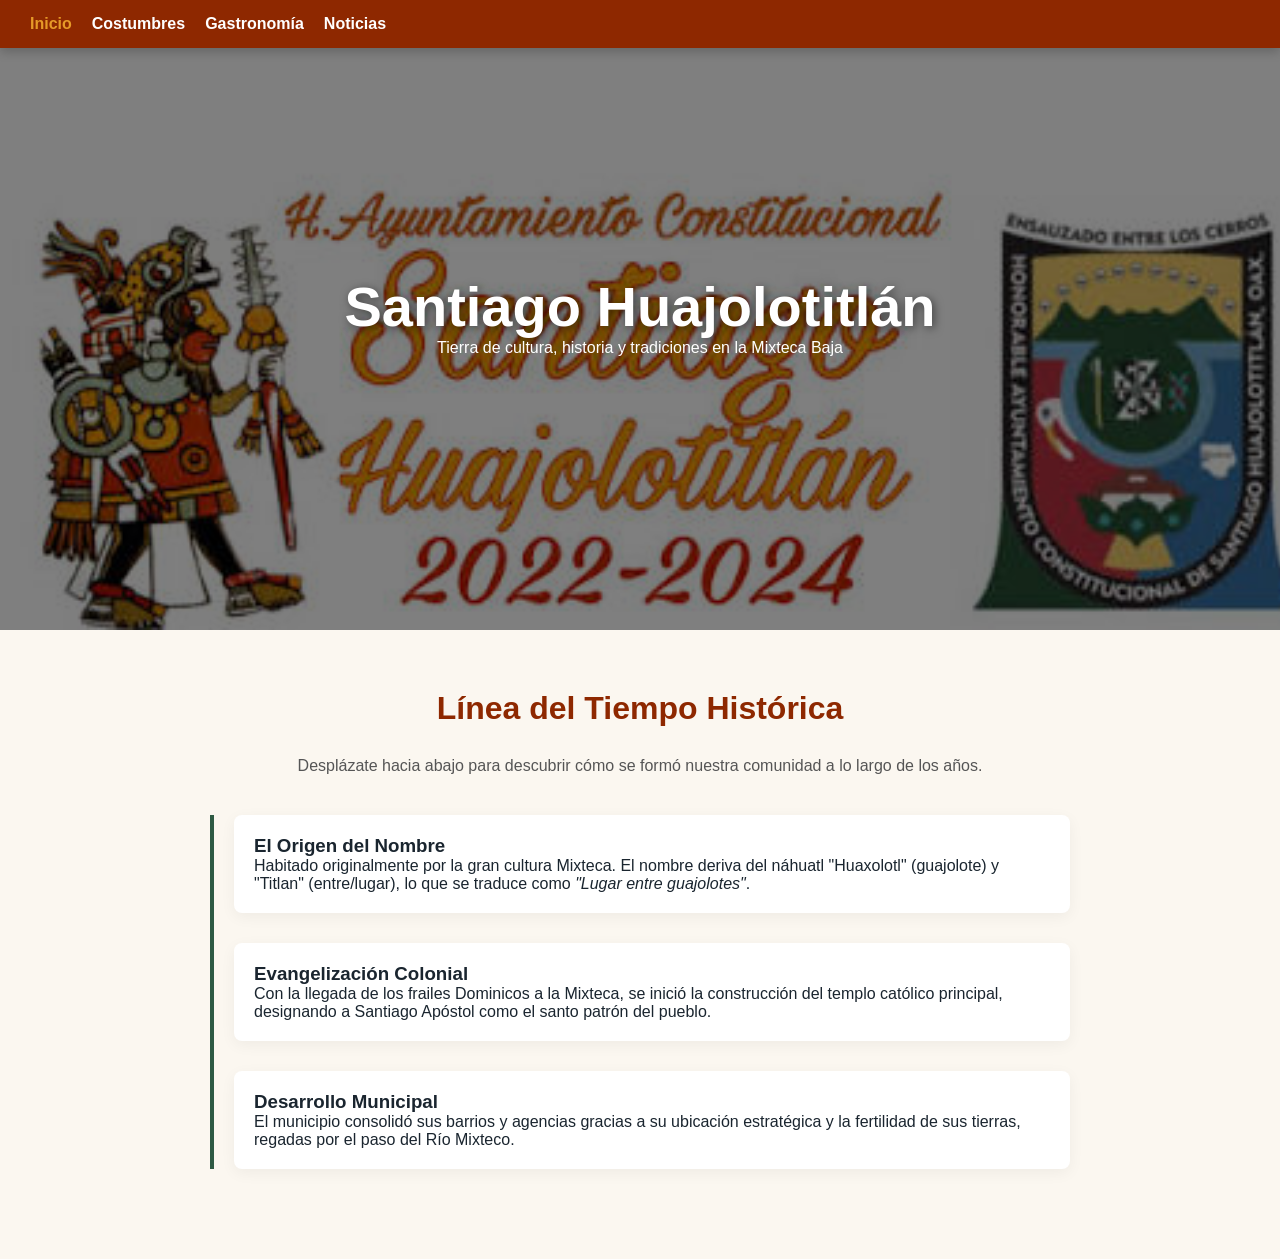
==== index.html @ 7489a3fb "Add files via upload" ====
<!DOCTYPE html>
<html lang="es">
<head>
    <meta charset="UTF-8">
    <meta name="viewport" content="width=device-width, initial-scale=1.0">
    <title>Santiago Huajolotitlán - Inicio</title>
    <link rel="stylesheet" href="inicio.css">
</head>
<body>
    <nav class="navbar">
        <ul class="nav-links">
            <li><a href="index.html" class="active">Inicio</a></li>
            <li><a href="costumbres.html">Costumbres</a></li>
            <li><a href="gastronomia.html">Gastronomía</a></li>
            <li><a href="noticias.html">Noticias</a></li>
        </ul>
    </nav>

    <header class="hero">
        <div class="hero-content">
            <h1>Santiago Huajolotitlán</h1>
            <p>Tierra de cultura, historia y tradiciones en la Mixteca Baja</p>
        </div>
    </header>

    <main class="container">
        <h2>Línea del Tiempo Histórica</h2>
        <p class="intro-text">Desplázate hacia abajo para descubrir cómo se formó nuestra comunidad a lo largo de los años.</p>
        
        <div class="timeline">
            <div class="timeline-item">
                <h3>El Origen del Nombre</h3>
                <p>Habitado originalmente por la gran cultura Mixteca. El nombre deriva del náhuatl "Huaxolotl" (guajolote) y "Titlan" (entre/lugar), lo que se traduce como <em>"Lugar entre guajolotes"</em>.</p>
            </div>
            <div class="timeline-item">
                <h3>Evangelización Colonial</h3>
                <p>Con la llegada de los frailes Dominicos a la Mixteca, se inició la construcción del templo católico principal, designando a Santiago Apóstol como el santo patrón del pueblo.</p>
            </div>
            <div class="timeline-item">
                <h3>Desarrollo Municipal</h3>
                <p>El municipio consolidó sus barrios y agencias gracias a su ubicación estratégica y la fertilidad de sus tierras, regadas por el paso del Río Mixteco.</p>
            </div>
        </div>
    </main>

    <script src="inicio.js"></script>
</body>
</html>
---- inicio.css ----
:root {
    --primary: #8E2800;
    --secondary: #2E5A44;
    --accent: #E69A28;
    --bg: #FBF7F0;
    --text: #1A252F;
    --white: #FFFFFF;
}

* { margin: 0; padding: 0; box-sizing: border-box; font-family: 'Segoe UI', sans-serif; }
body { background-color: var(--bg); color: var(--text); overflow-x: hidden; }


.navbar {
    position: fixed; top: 0; width: 100%; background: var(--primary);
    padding: 15px 30px; display: flex; justify-content: space-between; align-items: center;
    z-index: 1000; box-shadow: 0 4px 10px rgba(0,0,0,0.2);
}

.nav-links { 
    list-style: none; 
    display: flex; 
    gap: 20px; 
}

.nav-links a { 
    color: var(--white); 
    text-decoration: none; 
    font-weight: bold; 
    transition: 0.3s; 
}
.nav-links a:hover, .nav-links a.active { 
    color: var(--accent); 
    
}

.hero {
    height: 70vh; background-size: cover; background-position: center; background-attachment: fixed;
    display: flex; align-items: center; justify-content: center; text-align: center; position: relative;
    background-image: url("logo.jpeg");
    background-repeat: no-repeat;
}
.hero::before { content: ''; position: absolute; top:0; left:0; width:100%; height:100%; background: rgba(0,0,0,0.5); }
.hero-content { position: relative; z-index: 2; color: var(--white);}
.hero h1 { font-size: 3.5rem; color: white; text-shadow: 2px 2px 10px rgba(0,0,0,0.5); }

.container { max-width: 900px; margin: 40px auto; padding: 20px; }
h2 { text-align: center; color: var(--primary); margin-bottom: 30px; font-size: 2rem; }
.intro-text { text-align: center; margin-bottom: 40px; color: #555; }

.timeline { position: relative; border-left: 4px solid var(--secondary); padding-left: 20px; }
.timeline-item {
    background: var(--white); padding: 20px; border-radius: 8px; margin-bottom: 30px;
    box-shadow: 0 4px 15px rgba(0,0,0,0.05); position: relative;
    opacity: 0; transform: translateX(-100px); transition: all 0.8s cubic-bezier(0.175, 0.885, 0.32, 1.275);
}
.timeline-item::before {
    content: attr(data-date); position: absolute; left: -140px; top: 20px;
    font-weight: bold; color: var(--primary); width: 100px; text-align: right; font-size: 0.9rem;
}
.timeline-item.active { opacity: 1; transform: translateX(0); }

.logo { 
    width: 100%;
    max-width: 150px;
    position: absolute;
    top: 0;
    right: 0;
}
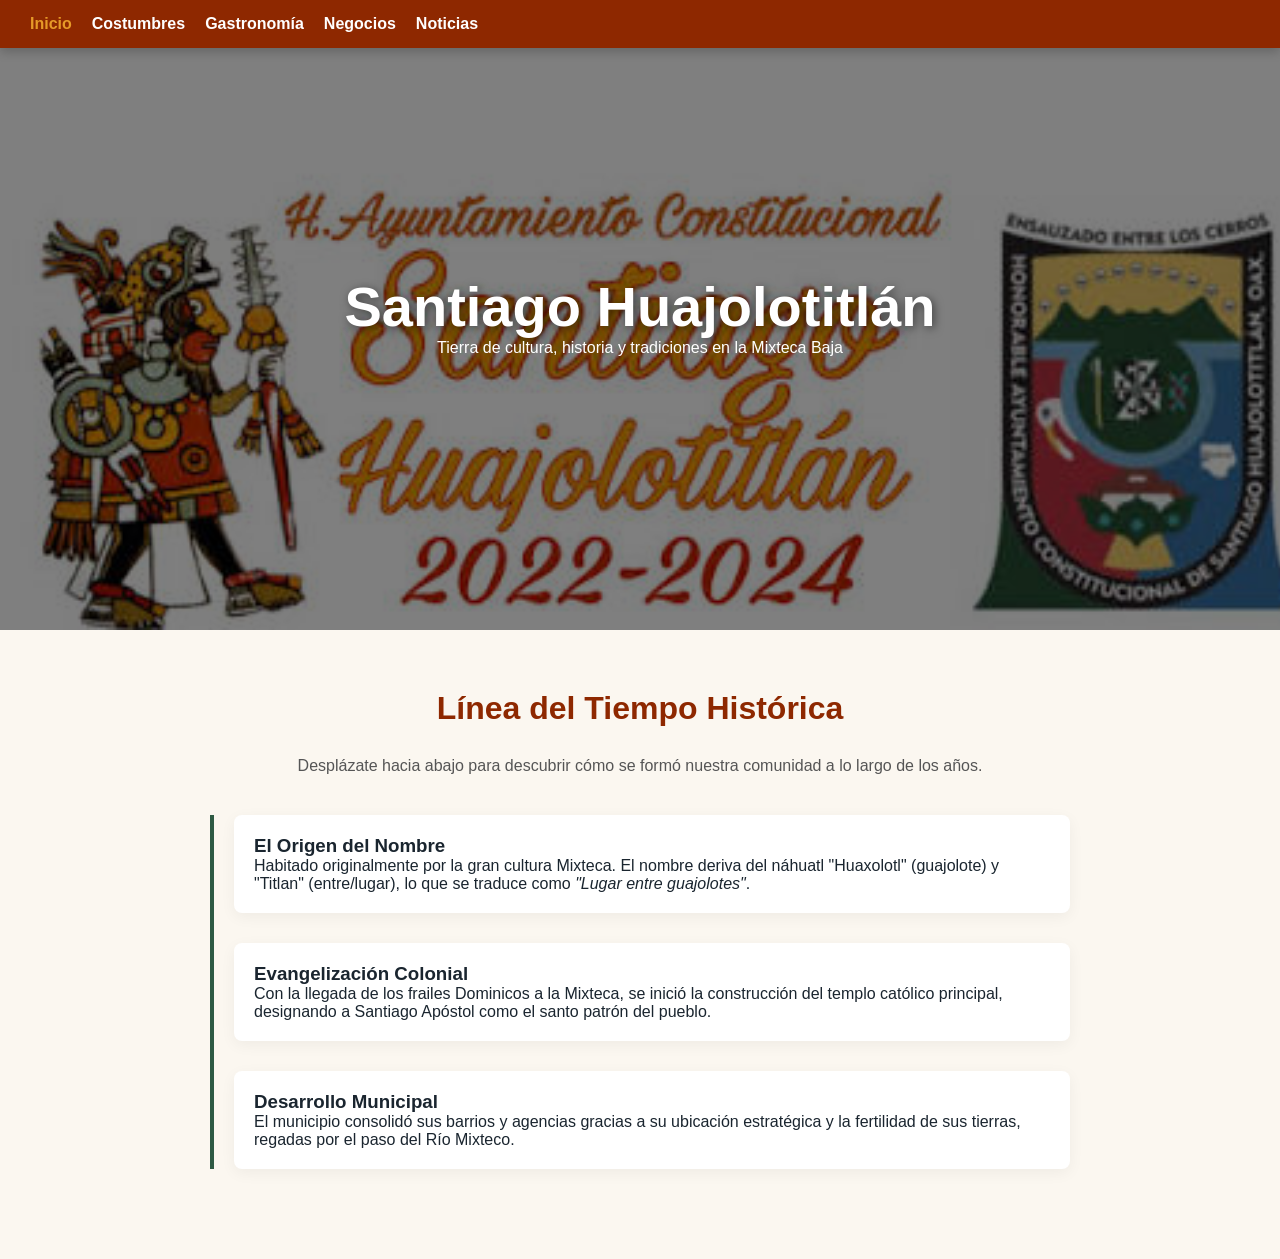
==== commit 505db413: "Update index.html" ====
--- a/index.html
+++ b/index.html
@@ -12,6 +12,7 @@
             <li><a href="index.html" class="active">Inicio</a></li>
             <li><a href="costumbres.html">Costumbres</a></li>
             <li><a href="gastronomia.html">Gastronomía</a></li>
+            <li><a href="negocios.html">Negocios</a></li>
             <li><a href="noticias.html">Noticias</a></li>
         </ul>
     </nav>
